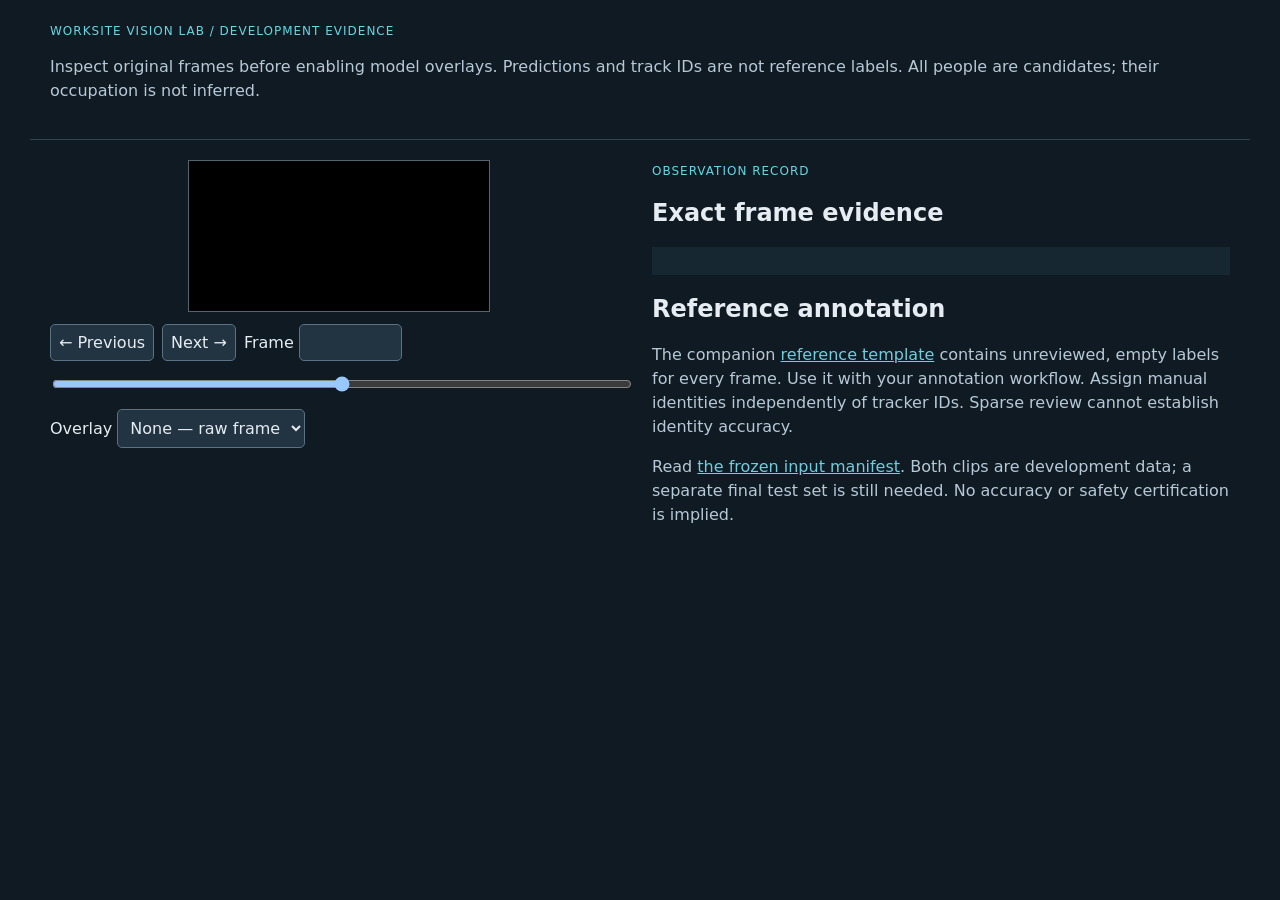
==== vision/evaluation/review.html @ 7b6b8841 "Add reproducible person tracking comparisons and frame review" ====
<!doctype html>
<html lang="en"><head><meta charset="utf-8"><meta name="viewport" content="width=device-width,initial-scale=1">
<title>Worksite Vision Lab · Evidence review</title>
<style>
:root{color-scheme:dark;font-family:system-ui,sans-serif;background:#101a23;color:#e6edf2}
body{margin:0}header,main,footer{max-width:1180px;margin:auto;padding:20px}
header{border-bottom:1px solid #34434e}h1{font-size:24px;margin:8px 0}p{line-height:1.5;color:#b7c9d6}
.layout{display:grid;grid-template-columns:minmax(300px,1fr) minmax(300px,1fr);gap:24px}
canvas{max-width:100%;height:auto;background:#000;display:block;margin:auto;border:1px solid #526470}
button,select,input{font:inherit;color:inherit;background:#223341;border:1px solid #5a7284;padding:8px;border-radius:5px}
button{cursor:pointer}button:hover{background:#314b60}button:focus-visible,input:focus-visible,select:focus-visible{outline:3px solid #58dae7}
.controls{display:flex;gap:8px;align-items:center;flex-wrap:wrap;margin:12px 0}input[type=range]{width:100%;padding:0}
pre{white-space:pre-wrap;overflow-wrap:anywhere;font-size:12px;background:#172731;padding:14px;max-height:450px;overflow:auto}
.badge{font-size:12px;color:#66d7e4;text-transform:uppercase;letter-spacing:1px}a{color:#72cddd}
@media(max-width:760px){.layout{grid-template-columns:1fr}header,main,footer{padding:14px}}
</style></head><body>
<header><span class="badge">Worksite Vision Lab / Development evidence</span><h1 id="title"></h1>
<p>Inspect original frames before enabling model overlays. Predictions and track IDs are not reference labels. All people are candidates; their occupation is not inferred.</p></header>
<main><div class="layout"><section aria-label="Frame inspector"><canvas id="canvas"></canvas>
<div class="controls"><button id="prev" aria-label="Previous frame">← Previous</button><button id="next" aria-label="Next frame">Next →</button>
<label>Frame <input id="number" type="number" min="0" step="1" style="width:85px"></label><span id="time"></span></div>
<input id="slider" type="range" min="0" step="1" aria-label="Video frame">
<div class="controls"><label>Overlay <select id="overlay"><option value="none">None — raw frame</option><option value="detections">Detections</option></select></label></div>
<p id="status" role="status"></p></section>
<section><span class="badge">Observation record</span><h2>Exact frame evidence</h2><pre id="record"></pre>
<h2>Reference annotation</h2><p>The companion <a href="reference-template.json" download>reference template</a> contains unreviewed, empty labels for every frame. Use it with your annotation workflow. Assign manual identities independently of tracker IDs. Sparse review cannot establish identity accuracy.</p>
<p>Read <a href="manifest.json">the frozen input manifest</a>. Both clips are development data; a separate final test set is still needed. No accuracy or safety certification is implied.</p></section></div></main>
<footer><p id="credit"></p></footer>
<script>
const bundle=/*DATA*/;
const $=id=>document.getElementById(id), canvas=$('canvas'), ctx=canvas.getContext('2d');
let current=0, request=0;
$('title').textContent=bundle.title;$('credit').textContent=bundle.attribution;
canvas.width=bundle.width;canvas.height=bundle.height;
$('slider').max=$('number').max=bundle.frames.length-1;
Object.keys(bundle.trackers).forEach(name=>{const option=document.createElement('option');option.value=name;option.textContent=name;$('overlay').appendChild(option)});
function drawBox(box,label,color){ctx.strokeStyle=color;ctx.lineWidth=2;ctx.strokeRect(box[0],box[1],box[2]-box[0],box[3]-box[1]);ctx.font='12px sans-serif';ctx.fillStyle=color;ctx.fillText(label,Math.max(2,box[0]),Math.max(13,box[1]-3))}
function show(index){current=Math.max(0,Math.min(bundle.frames.length-1,Math.trunc(Number(index)||0)));const token=++request;
 const frame=bundle.frames[current], mode=$('overlay').value;
 $('slider').value=$('number').value=current;$('time').textContent=(current/bundle.fps).toFixed(3)+' s';
 $('prev').disabled=current===0;$('next').disabled=current===bundle.frames.length-1;
 const record=mode==='none'?{frame_index:current,timestamp_seconds:current/bundle.fps,reference_reviewed:false}:mode==='detections'?frame:bundle.trackers[mode][current];
 $('record').textContent=JSON.stringify(record,null,2);$('status').textContent='Loading frame…';
 const image=new Image();image.onload=()=>{if(token!==request)return;ctx.drawImage(image,0,0);
 if(mode==='detections')frame.detections.forEach(d=>drawBox(d.xyxy,d.class_name+' '+d.confidence.toFixed(2),'#ffe269'));
 else if(mode!=='none')bundle.trackers[mode][current].tracks.forEach(t=>drawBox(t.xyxy,'ID '+t.track_id+' '+t.confidence.toFixed(2),'#62e8ef'));
 $('status').textContent=mode==='none'?'Raw normalized frame. No model labels shown.':'Model output for inspection — not ground truth.'};
 image.onerror=()=>{if(token===request)$('status').textContent='Frame failed to load. Keep the images folder beside this page.'};image.src='images/'+String(current).padStart(6,'0')+'.jpg';}
$('prev').onclick=()=>show(current-1);$('next').onclick=()=>show(current+1);
$('slider').oninput=e=>show(e.target.value);$('number').oninput=e=>show(e.target.value);$('overlay').onchange=()=>show(current);
document.addEventListener('keydown',e=>{if(['INPUT','SELECT','TEXTAREA'].includes(e.target.tagName))return;if(e.key==='ArrowLeft')show(current-1);if(e.key==='ArrowRight')show(current+1)});show(0);
</script></body></html>
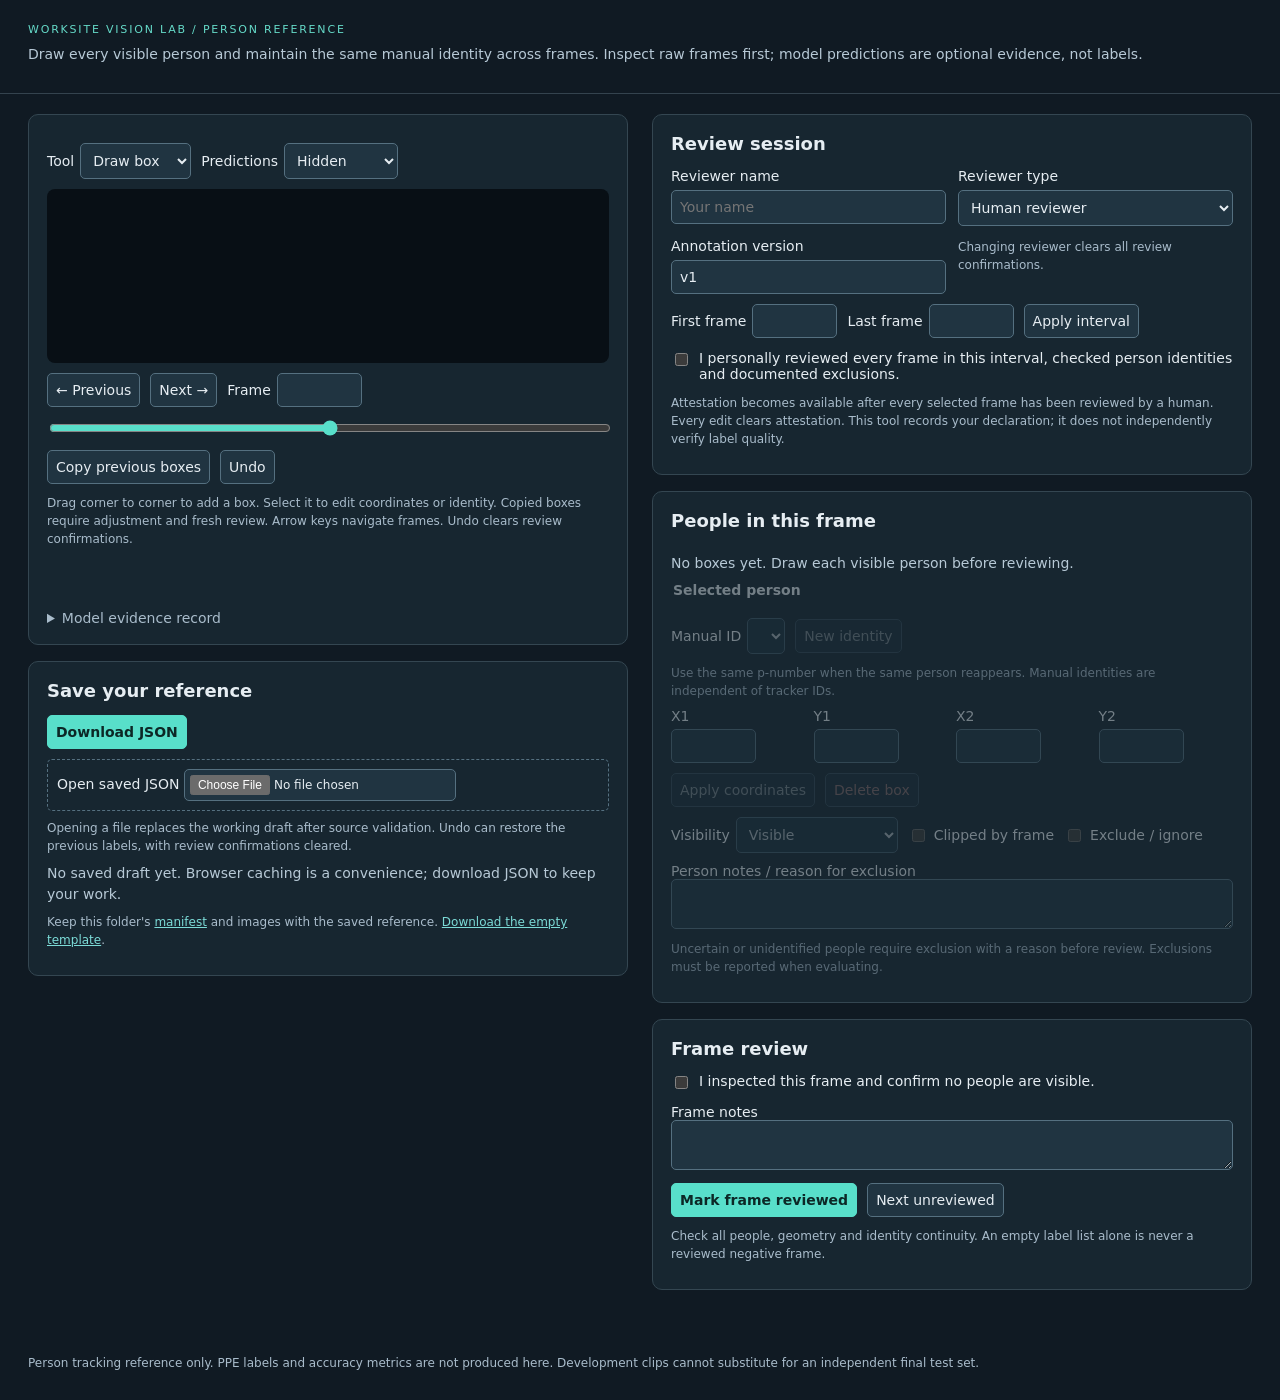
==== commit fea452b4: "Add person annotation editor and validated reference freezing" ====
--- a/vision/evaluation/review.html
+++ b/vision/evaluation/review.html
@@ -1,52 +1,60 @@
 <!doctype html>
 <html lang="en"><head><meta charset="utf-8"><meta name="viewport" content="width=device-width,initial-scale=1">
-<title>Worksite Vision Lab · Evidence review</title>
+<title>Worksite Vision Lab · Person annotation</title>
 <style>
-:root{color-scheme:dark;font-family:system-ui,sans-serif;background:#101a23;color:#e6edf2}
-body{margin:0}header,main,footer{max-width:1180px;margin:auto;padding:20px}
-header{border-bottom:1px solid #34434e}h1{font-size:24px;margin:8px 0}p{line-height:1.5;color:#b7c9d6}
-.layout{display:grid;grid-template-columns:minmax(300px,1fr) minmax(300px,1fr);gap:24px}
-canvas{max-width:100%;height:auto;background:#000;display:block;margin:auto;border:1px solid #526470}
-button,select,input{font:inherit;color:inherit;background:#223341;border:1px solid #5a7284;padding:8px;border-radius:5px}
-button{cursor:pointer}button:hover{background:#314b60}button:focus-visible,input:focus-visible,select:focus-visible{outline:3px solid #58dae7}
-.controls{display:flex;gap:8px;align-items:center;flex-wrap:wrap;margin:12px 0}input[type=range]{width:100%;padding:0}
-pre{white-space:pre-wrap;overflow-wrap:anywhere;font-size:12px;background:#172731;padding:14px;max-height:450px;overflow:auto}
-.badge{font-size:12px;color:#66d7e4;text-transform:uppercase;letter-spacing:1px}a{color:#72cddd}
-@media(max-width:760px){.layout{grid-template-columns:1fr}header,main,footer{padding:14px}}
+:root{color-scheme:dark;font-family:system-ui,sans-serif;background:#101a23;color:#e6edf2;font-size:14px}
+*{box-sizing:border-box}body{margin:0}header,main,footer{max-width:1320px;margin:auto;padding:20px 28px}header{border-bottom:1px solid #34434e}
+h1{font-size:26px;margin:7px 0}h2{font-size:18px;margin:0 0 14px}p{line-height:1.5;color:#b7c9d6;margin:8px 0}
+.badge{font-size:11px;color:#65dac8;text-transform:uppercase;letter-spacing:1.8px}.layout{display:grid;grid-template-columns:minmax(340px,1fr) minmax(340px,1fr);gap:24px;align-items:start}
+.panel{background:#172630;border:1px solid #344651;border-radius:10px;padding:18px;margin-bottom:16px}.stage{background:#080f15;border-radius:8px;padding:12px;display:flex;justify-content:center}
+canvas{max-width:100%;height:auto;max-height:640px;display:block;touch-action:none;cursor:crosshair}button,select,input,textarea{font:inherit;color:inherit;background:#203441;border:1px solid #557080;padding:8px;border-radius:5px}
+button{cursor:pointer}button:hover:not(:disabled){background:#325063}button:disabled,fieldset:disabled{opacity:.45;cursor:default}button[aria-pressed=true]{border-color:#58dfca;background:#214d48}
+button.primary{background:#58dfca;color:#0c2826;border-color:#58dfca;font-weight:650}button.danger{color:#ffb8ad}button:focus-visible,input:focus-visible,select:focus-visible,textarea:focus-visible{outline:3px solid #7ae9f2;outline-offset:2px}
+.controls{display:flex;gap:10px;align-items:center;flex-wrap:wrap;margin:10px 0}.controls label{display:flex;align-items:center;gap:6px}.grid{display:grid;grid-template-columns:1fr 1fr;gap:12px}.grid label{display:flex;flex-direction:column;gap:6px}
+.coords{display:grid;grid-template-columns:repeat(4,minmax(0,1fr));gap:8px}.coords input{width:100%}.coords label{display:flex;flex-direction:column;gap:5px}input[type=number]{width:85px}input[type=range]{width:100%;padding:0;accent-color:#58dfca}input[type=checkbox]{accent-color:#58dfca}
+textarea{width:100%;resize:vertical}fieldset{border:0;padding:0;margin:0;min-width:0}legend{font-weight:600;margin:16px 0 10px}#boxes{display:flex;flex-direction:column;gap:6px}#boxes button{text-align:left}
+.muted,small{color:#a9bccb;font-size:12px;line-height:1.5}.error{color:#ffb8ad!important}#status{min-height:42px}#frame-state,#progress{color:#79e7d6;font-weight:600}pre{white-space:pre-wrap;overflow-wrap:anywhere;font-size:12px;max-height:260px;overflow:auto}
+details{margin-top:12px}summary{cursor:pointer;color:#a9bccb}a{color:#7cdbd7}.check{display:flex;align-items:flex-start;gap:8px;margin:12px 0}.check input{margin-top:3px}label.file{border:1px dashed #557080;padding:9px;border-radius:5px;display:block}input[type=file]{max-width:100%;padding:5px;font-size:12px}
+@media(max-width:850px){.layout{grid-template-columns:1fr}header,main,footer{padding:16px}.grid{grid-template-columns:1fr}canvas{max-height:none}h1{font-size:22px}}
 </style></head><body>
-<header><span class="badge">Worksite Vision Lab / Development evidence</span><h1 id="title"></h1>
-<p>Inspect original frames before enabling model overlays. Predictions and track IDs are not reference labels. All people are candidates; their occupation is not inferred.</p></header>
-<main><div class="layout"><section aria-label="Frame inspector"><canvas id="canvas"></canvas>
-<div class="controls"><button id="prev" aria-label="Previous frame">← Previous</button><button id="next" aria-label="Next frame">Next →</button>
-<label>Frame <input id="number" type="number" min="0" step="1" style="width:85px"></label><span id="time"></span></div>
-<input id="slider" type="range" min="0" step="1" aria-label="Video frame">
-<div class="controls"><label>Overlay <select id="overlay"><option value="none">None — raw frame</option><option value="detections">Detections</option></select></label></div>
-<p id="status" role="status"></p></section>
-<section><span class="badge">Observation record</span><h2>Exact frame evidence</h2><pre id="record"></pre>
-<h2>Reference annotation</h2><p>The companion <a href="reference-template.json" download>reference template</a> contains unreviewed, empty labels for every frame. Use it with your annotation workflow. Assign manual identities independently of tracker IDs. Sparse review cannot establish identity accuracy.</p>
-<p>Read <a href="manifest.json">the frozen input manifest</a>. Both clips are development data; a separate final test set is still needed. No accuracy or safety certification is implied.</p></section></div></main>
-<footer><p id="credit"></p></footer>
-<script>
-const bundle=/*DATA*/;
-const $=id=>document.getElementById(id), canvas=$('canvas'), ctx=canvas.getContext('2d');
-let current=0, request=0;
-$('title').textContent=bundle.title;$('credit').textContent=bundle.attribution;
-canvas.width=bundle.width;canvas.height=bundle.height;
-$('slider').max=$('number').max=bundle.frames.length-1;
-Object.keys(bundle.trackers).forEach(name=>{const option=document.createElement('option');option.value=name;option.textContent=name;$('overlay').appendChild(option)});
-function drawBox(box,label,color){ctx.strokeStyle=color;ctx.lineWidth=2;ctx.strokeRect(box[0],box[1],box[2]-box[0],box[3]-box[1]);ctx.font='12px sans-serif';ctx.fillStyle=color;ctx.fillText(label,Math.max(2,box[0]),Math.max(13,box[1]-3))}
-function show(index){current=Math.max(0,Math.min(bundle.frames.length-1,Math.trunc(Number(index)||0)));const token=++request;
- const frame=bundle.frames[current], mode=$('overlay').value;
- $('slider').value=$('number').value=current;$('time').textContent=(current/bundle.fps).toFixed(3)+' s';
- $('prev').disabled=current===0;$('next').disabled=current===bundle.frames.length-1;
- const record=mode==='none'?{frame_index:current,timestamp_seconds:current/bundle.fps,reference_reviewed:false}:mode==='detections'?frame:bundle.trackers[mode][current];
- $('record').textContent=JSON.stringify(record,null,2);$('status').textContent='Loading frame…';
- const image=new Image();image.onload=()=>{if(token!==request)return;ctx.drawImage(image,0,0);
- if(mode==='detections')frame.detections.forEach(d=>drawBox(d.xyxy,d.class_name+' '+d.confidence.toFixed(2),'#ffe269'));
- else if(mode!=='none')bundle.trackers[mode][current].tracks.forEach(t=>drawBox(t.xyxy,'ID '+t.track_id+' '+t.confidence.toFixed(2),'#62e8ef'));
- $('status').textContent=mode==='none'?'Raw normalized frame. No model labels shown.':'Model output for inspection — not ground truth.'};
- image.onerror=()=>{if(token===request)$('status').textContent='Frame failed to load. Keep the images folder beside this page.'};image.src='images/'+String(current).padStart(6,'0')+'.jpg';}
-$('prev').onclick=()=>show(current-1);$('next').onclick=()=>show(current+1);
-$('slider').oninput=e=>show(e.target.value);$('number').oninput=e=>show(e.target.value);$('overlay').onchange=()=>show(current);
-document.addEventListener('keydown',e=>{if(['INPUT','SELECT','TEXTAREA'].includes(e.target.tagName))return;if(e.key==='ArrowLeft')show(current-1);if(e.key==='ArrowRight')show(current+1)});show(0);
-</script></body></html>
+<header><span class="badge">Worksite Vision Lab / Person reference</span><h1 id="title"></h1><p id="source"></p>
+<p>Draw every visible person and maintain the same manual identity across frames. Inspect raw frames first; model predictions are optional evidence, not labels.</p></header>
+<main><div class="layout"><section aria-label="Frame annotation">
+<div class="panel"><div class="controls"><label>Tool <select id="mode"><option value="draw">Draw box</option><option value="select">Select box</option></select></label>
+<label>Predictions <select id="overlay"><option value="none">Hidden</option><option value="detections">Detections</option></select></label></div>
+<div class="stage"><canvas id="canvas" aria-label="Raw video frame. Drag to draw a person box; edit exact coordinates in the box panel."></canvas></div>
+<div class="controls"><button id="prev" aria-label="Previous frame">← Previous</button><button id="next" aria-label="Next frame">Next →</button><label>Frame <input id="number" type="number" min="0" step="1"></label></div>
+<input id="slider" type="range" min="0" step="1" aria-label="Video frame"><p id="time" class="muted"></p>
+<div class="controls"><button id="copy">Copy previous boxes</button><button id="undo">Undo</button></div>
+<p class="muted">Drag corner to corner to add a box. Select it to edit coordinates or identity. Copied boxes require adjustment and fresh review. Arrow keys navigate frames. Undo clears review confirmations.</p>
+<p id="status" role="status" aria-live="polite"></p>
+<details><summary>Model evidence record</summary><pre id="model-record"></pre></details></div>
+<div class="panel"><h2>Save your reference</h2><div class="controls"><button id="download" class="primary">Download JSON</button></div>
+<label class="file">Open saved JSON <input id="import" type="file" accept=".json,application/json"></label>
+<p class="muted">Opening a file replaces the working draft after source validation. Undo can restore the previous labels, with review confirmations cleared.</p>
+<p id="save-status" role="status">No saved draft yet. Browser caching is a convenience; download JSON to keep your work.</p>
+<p class="muted">Keep this folder's <a href="manifest.json">manifest</a> and images with the saved reference. <a href="reference-template.json" download>Download the empty template</a>.</p></div>
+</section><section aria-label="Reference labels">
+<div class="panel"><h2>Review session</h2><div class="grid"><label>Reviewer name <input id="reviewer" maxlength="200" placeholder="Your name"></label>
+<label>Reviewer type <select id="reviewer-kind"><option value="human">Human reviewer</option><option value="assistant">Assistant draft</option><option value="software_fixture">Software test fixture</option></select></label>
+<label>Annotation version <input id="version" maxlength="100" value="v1"></label><div><span class="muted">Changing reviewer clears all review confirmations.</span></div></div>
+<div class="controls"><label>First frame <input id="start" type="number" min="0" step="1"></label><label>Last frame <input id="end" type="number" min="0" step="1"></label><button id="apply-range">Apply interval</button></div>
+<p id="progress"></p><label class="check"><input id="attest" type="checkbox"><span>I personally reviewed every frame in this interval, checked person identities and documented exclusions.</span></label>
+<p class="muted">Attestation becomes available after every selected frame has been reviewed by a human. Every edit clears attestation. This tool records your declaration; it does not independently verify label quality.</p></div>
+<div class="panel"><h2>People in this frame</h2><div id="boxes" aria-label="Person boxes"></div><p id="box-empty">No boxes yet. Draw each visible person before reviewing.</p>
+<fieldset id="box-fields" disabled><legend>Selected person</legend><div class="controls"><label>Manual ID <select id="identity"></select></label><button id="new-identity">New identity</button></div>
+<p class="muted">Use the same p-number when the same person reappears. Manual identities are independent of tracker IDs.</p>
+<div class="coords"><label>X1<input id="x1" type="number" step="any"></label><label>Y1<input id="y1" type="number" step="any"></label><label>X2<input id="x2" type="number" step="any"></label><label>Y2<input id="y2" type="number" step="any"></label></div>
+<div class="controls"><button id="apply-box">Apply coordinates</button><button id="delete-box" class="danger">Delete box</button></div>
+<div class="controls"><label>Visibility <select id="visibility"><option value="visible">Visible</option><option value="partial">Partially occluded</option><option value="uncertain">Uncertain</option></select></label>
+<label><input id="truncated" type="checkbox">Clipped by frame</label><label><input id="ignore" type="checkbox">Exclude / ignore</label></div>
+<label for="box-notes">Person notes / reason for exclusion</label><textarea id="box-notes" rows="2" maxlength="2000"></textarea>
+<p class="muted">Uncertain or unidentified people require exclusion with a reason before review. Exclusions must be reported when evaluating.</p></fieldset></div>
+<div class="panel"><h2>Frame review</h2><p id="frame-state"></p><label class="check"><input id="empty" type="checkbox"><span>I inspected this frame and confirm no people are visible.</span></label>
+<label for="frame-notes">Frame notes</label><textarea id="frame-notes" rows="2" maxlength="4000"></textarea>
+<div class="controls"><button id="review" class="primary">Mark frame reviewed</button><button id="next-unreviewed">Next unreviewed</button></div>
+<p class="muted">Check all people, geometry and identity continuity. An empty label list alone is never a reviewed negative frame.</p></div>
+</section></div></main><footer><p id="credit"></p><p class="muted">Person tracking reference only. PPE labels and accuracy metrics are not produced here. Development clips cannot substitute for an independent final test set.</p></footer>
+<script>const bundle=/*DATA*/;const initialReference=/*REFERENCE*/;</script>
+<script>/*ANNOTATION_CORE*/</script><script>/*ANNOTATION_UI*/</script>
+</body></html>
